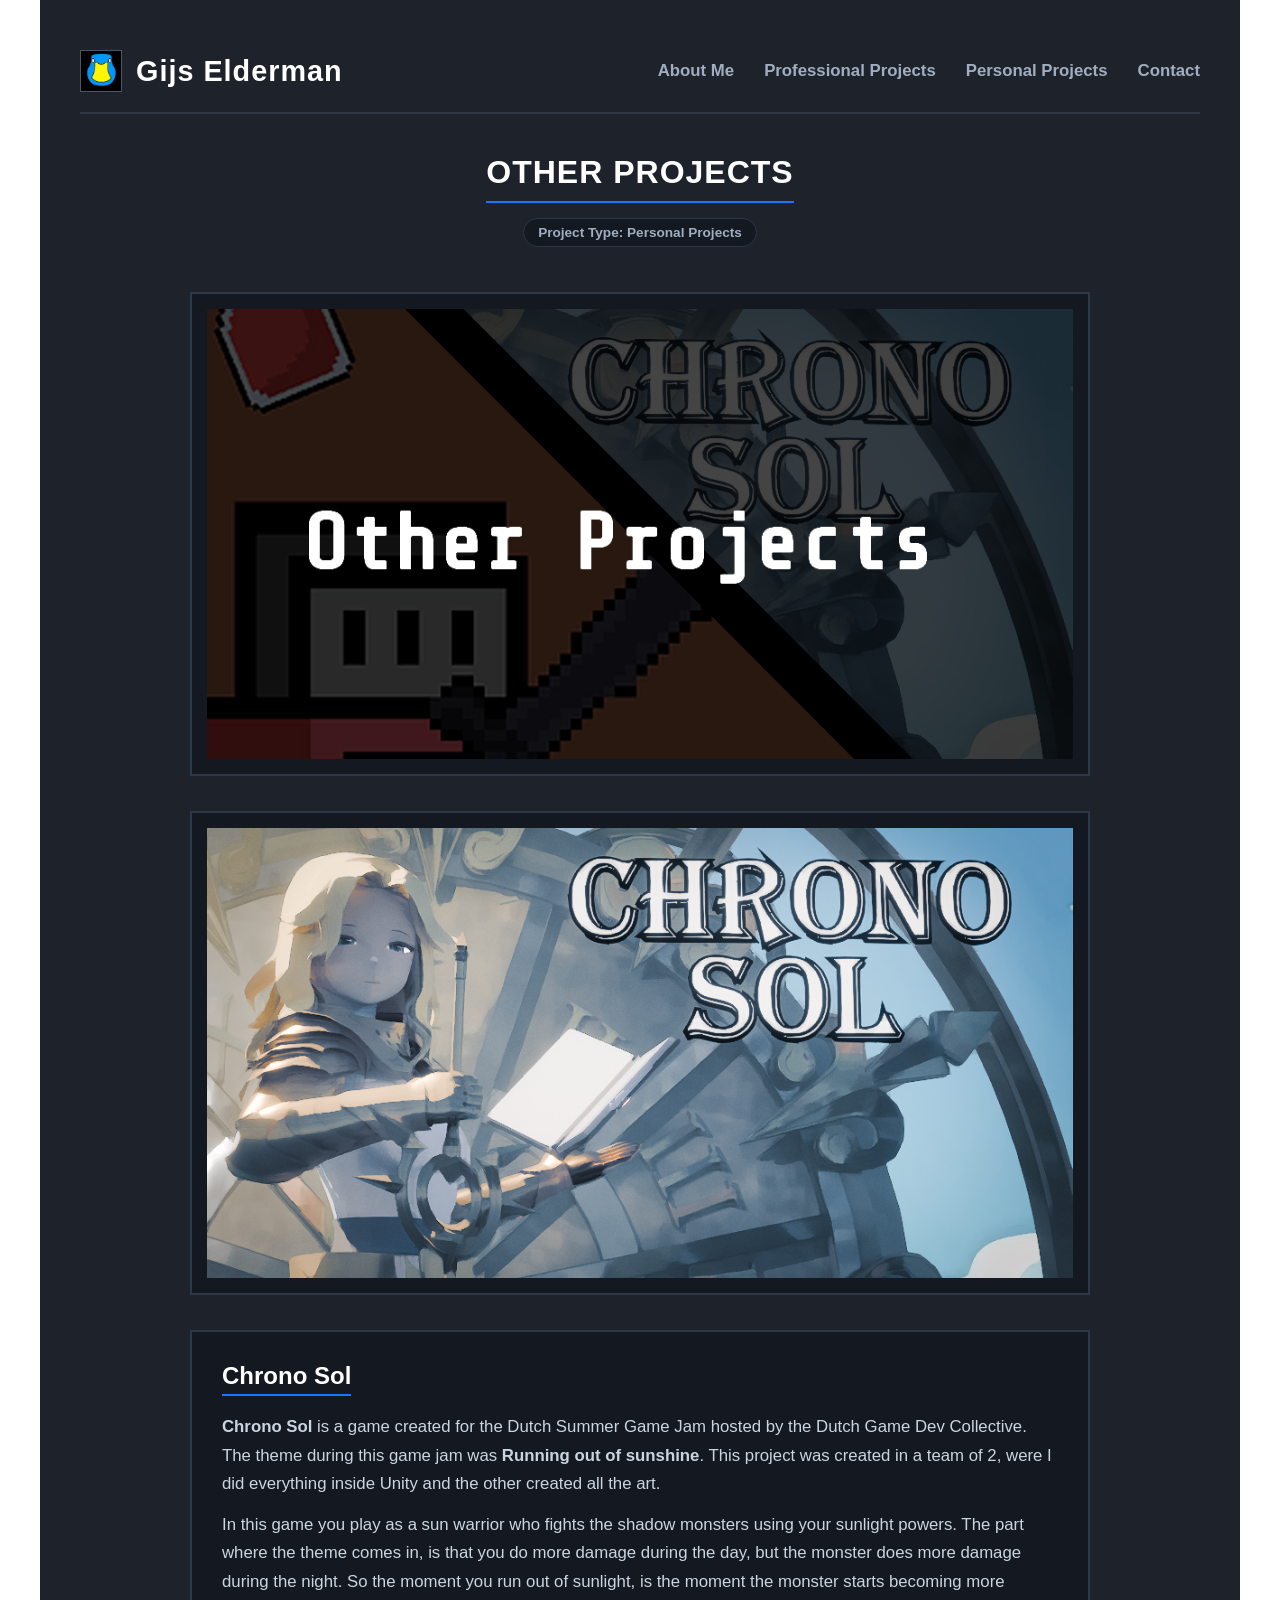
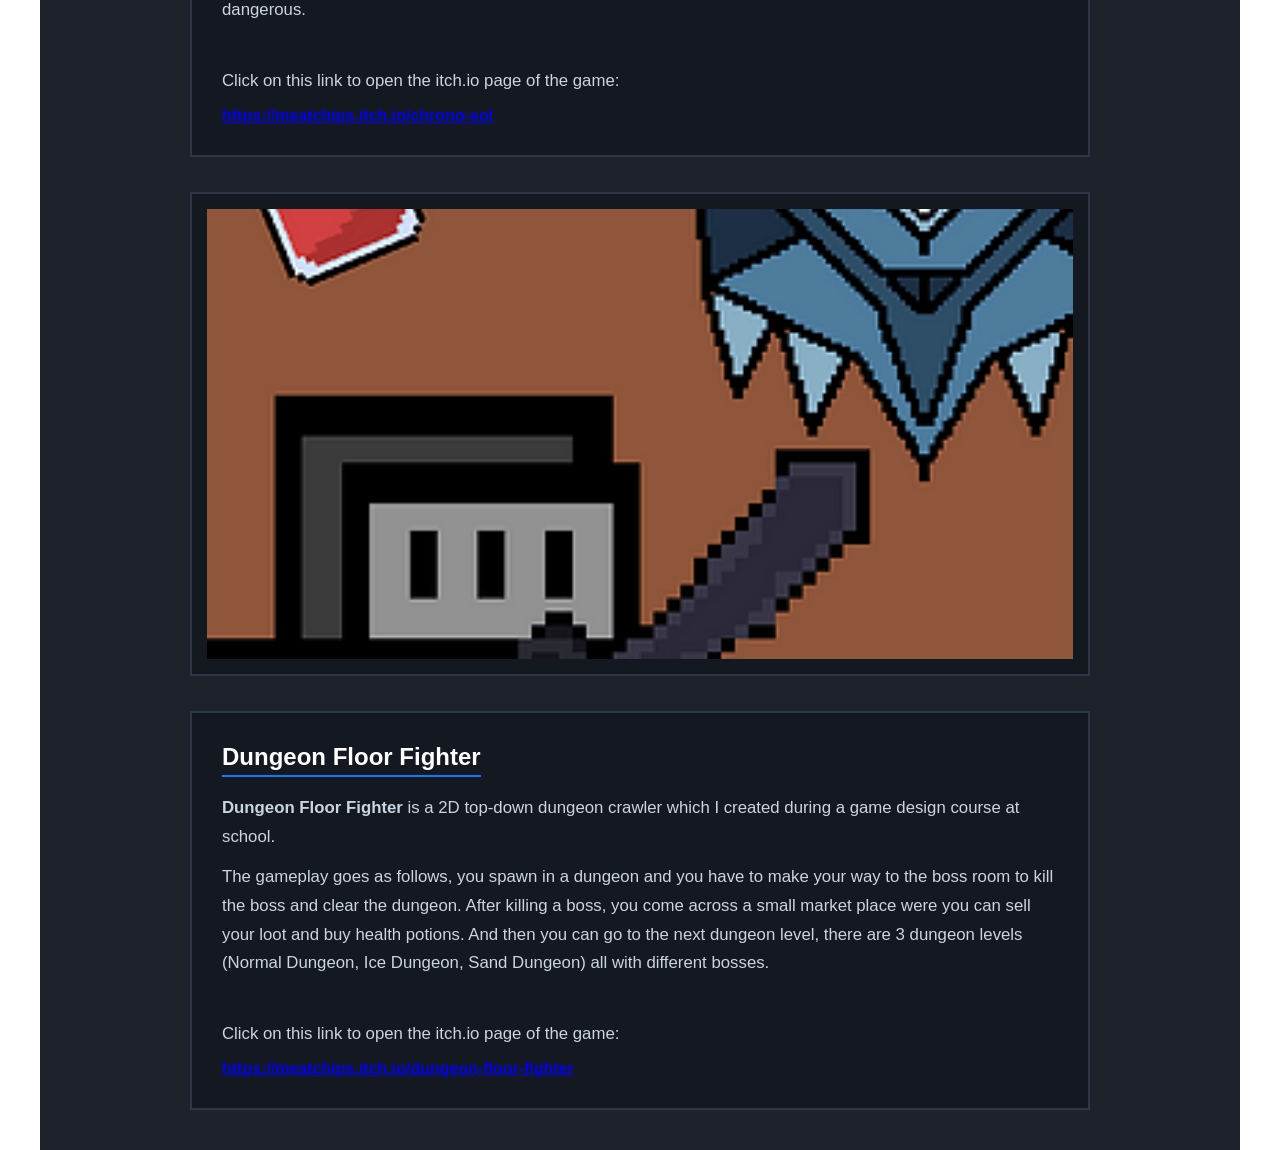
==== other_personal_projects.html @ 415bedf1 "Add files via upload" ====
<!DOCTYPE html>
<html lang="en">
<head>
    <meta charset="UTF-8">
    <meta name="viewport" content="width=device-width, initial-scale=1.0">
    <title>Project One - Portfolio</title>
    <link rel="stylesheet" href="style.css">
    <link rel="icon" type="image/png" href="images/Goose.png">
</head>
<body>

    <div class="portfolio-container">
        
        <!-- Top Header (Name/Icon | Nav Menu) -->
        <header class="top-header">
            <div class="brand-box">
                <img src="images/Goose.png" alt="Icon" class="brand-icon">
                <a href="index.html" class="brand-name">Gijs Elderman</a>
            </div>
            
            <nav class="table-of-contents">
                <a href="index.html#about">About Me</a>
                <a href="index.html#professional-projects">Professional Projects</a>
                <a href="index.html#personal-projects">Personal Projects</a>
                <a href="index.html#contact">Contact</a>
            </nav>
        </header>

        <section class="project-story-section">
            
            <!-- Project Title & Badges Header -->
            <div class="story-header">
                <h2>Other Projects</h2>
                <div class="project-badges">
                    <span class="badge">Project Type: Personal Projects</span>
                </div>
            </div>

            <!-- First image -->
            <div class="story-media-box">
                <img src="images/other_projects/OtherProjectsBanner.png" alt="Projects Banner">
            </div>

            <!-- Second image -->
            <div class="story-media-box">
                <img src="images/other_projects/DGDC_GAMEJAM_Coverartbanner.png" alt="Project Screenshot 1">
            </div>

            <!-- First textbox -->
            <div class="story-text-card">
                <h3>Chrono Sol</h3>
                <p><strong>Chrono Sol</strong> is a game created for the Dutch Summer Game Jam hosted by the Dutch Game Dev Collective. The theme during this game jam was <strong>Running out of sunshine</strong>. This project was created in a team of 2, were I did everything inside Unity and the other created all the art.</p>
                <p>In this game you play as a sun warrior who fights the shadow monsters using your sunlight powers. The part where the theme comes in, is that you do more damage during the day, but the monster does more damage during the night. So the moment you run out of sunlight, is the moment the monster starts becoming more dangerous.</p>
                <br>
                <p>Click on this link to open the itch.io page of the game:</p>
                <a href="https://meatchips.itch.io/chrono-sol"><strong>https://meatchips.itch.io/chrono-sol</strong></a>
            </div>

            <!-- Third image -->
            <div class="story-media-box">
                <img src="images/other_projects/DungeonFloorFigher.png" alt="Project Screenshot 2">
            </div>

            <!-- Second textbox -->
            <div class="story-text-card">
                <h3>Dungeon Floor Fighter</h3>
                <p><strong>Dungeon Floor Fighter</strong> is a 2D top-down dungeon crawler which I created during a game design course at school.</p>
                <p>The gameplay goes as follows, you spawn in a dungeon and you have to make your way to the boss room to kill the boss and clear the dungeon. After killing a boss, you come across a small market place were you can sell your loot and buy health potions. And then you can go to the next dungeon level, there are 3 dungeon levels (Normal Dungeon, Ice Dungeon, Sand Dungeon) all with different bosses.</p>
                <br>
                <p>Click on this link to open the itch.io page of the game:</p>
                <a href="https://meatchips.itch.io/dungeon-floor-fighter"><strong>https://meatchips.itch.io/dungeon-floor-fighter</strong></a>
            </div>

            <div id="imageModal" class="modal">
                <span class="close-modal">&times;</span>
                <img class="modal-content" id="expandedImg" alt="Expanded View">
            </div>

            <script>
                // Get the modal elements
                const modal = document.getElementById("imageModal");
                const modalImg = document.getElementById("expandedImg");
                const closeBtn = document.getElementsByClassName("close-modal")[0];

                // Find all images in your dropdowns and media boxes
                const images = document.querySelectorAll(".dropdown-media img, .story-media-box img");

                // When an image is clicked, open the modal and display that image
                images.forEach(img => {
                    img.addEventListener("click", function() {
                        modal.style.display = "block";
                        modalImg.src = this.src;
                    });
                });

                // Close modal when clicking the 'X' button
                closeBtn.onclick = function() {
                    modal.style.display = "none";
                }

                // Close modal when clicking anywhere outside the image background
                modal.onclick = function(event) {
                    if (event.target === modal) {
                        modal.style.display = "none";
                    }
                }
            </script>
</body>
</html>
---- style.css ----
:root{
/* Border: */
    --border-radius-size: 0px;
    --border-color: #2d3748;
    
/* Background colors: */
    --bg-body: #0b0f19;
    --bg-main: #1e222b;
    --bg-card: #141820;

/* Text Colors: */
    --primary-color: #1678f9;
    --text-main: #ffffff;
    --text-muted: #a0aec0;
    --text-body: #cbd5e1;
}

/* ==========================================================================
   01. GLOBAL RESET & BASE STYLES
   ========================================================================== */

*, *::before, *::after {
    margin: 0;
    padding: 0;
    box-sizing: border-box;
}

body {
    font-family: 'Segoe UI', Tahoma, Geneva, Verdana, sans-serif;
    background-image: url('images/Space.png');
    background-size: cover;    
    background-position: center;  
    background-repeat: no-repeat; 
    background-attachment: fixed;  
    color: var(--text-body);
    display: flex;
    justify-content: center;
    min-height: 100vh;
    padding: 0;
}


/* ==========================================================================
   02. MAIN CONTAINER (Dark Theme, Full Width)
   ========================================================================== */

.portfolio-container {
    width: 100%;
    max-width: 1200px;
    min-height: 100vh;
    background: var(--bg-main);
    padding: 40px;
    display: flex;
    flex-direction: column;
    gap: 40px;
}


/* ==========================================================================
   03. TOP HEADER & NAVIGATION
   ========================================================================== */

.top-header {
    position: sticky;
    top: 0;
    background-color: var(--bg-main);
    z-index: 1000;
    border-bottom: 2px solid var(--border-color);
    padding-top: 10px; 
    padding-bottom: 20px;
    display: flex;
    justify-content: space-between;
    align-items: center;
    gap: 20px;
}

.brand-box {
    display: flex;
    align-items: center;
    gap: 14px;
}

.brand-name {
    text-decoration: none;
    color: var(--text-main);
    font-size: 1.8rem;
    font-weight: 800;
    letter-spacing: 1px;
}

.brand-name:hover {
    color: var(--primary-color);
}

.brand-icon {
    width: 42px;
    height: 42px;
    object-fit: cover;
    border-radius: var(--border-radius-size);;
    border: 1px solid #4a5568;
}

.table-of-contents {
    display: flex;
    gap: 30px;
    align-items: center;
}

.table-of-contents a {
    text-decoration: none;
    color: var(--text-muted);
    font-weight: 700;
    font-size: 1.05rem;
    transition: color 0.2s ease;
}

.table-of-contents a:hover {
    color: var(--primary-color);
}

/* ==========================================================================
   04. ABOUT ME SECTION (2-Column Layout)
   ========================================================================== */

.about-me-box {
    background-color: transparent;
}

.about-me-box h2, 
.projects-box h2,
.contact-box h2 {
    margin-bottom: 25px;
    font-size: 1.6rem;
    color: var(--text-main);
    border-bottom: 2px solid var(--primary-color);
    padding-bottom: 8px;
    display: inline-block;
    text-transform: uppercase;
    letter-spacing: 1px;
}

/* Main 2-column layout */
.about-grid { 
    display: grid;
    grid-template-columns: 280px 1fr;
    gap: 25px;
    align-items: start;
}

/* Left column: stacks profile card above skills/games card */
.about-left {
    display: flex;
    flex-direction: column;
    gap: 20px;
}

.profile-card {
    border: 2px solid var(--border-color);
    background: var(--bg-card);
    border-radius: var(--border-radius-size);
    padding: 12px;
}

.profile-card img {
    width: 100%;
    height: 300px;
    object-fit: contain;
    border-radius: var(--border-radius-size);;
    display: block;
}

.favorite-games-card {
    border: 2px solid var(--border-color);
    background: var(--bg-card);
    border-radius: var(--border-radius-size);
    padding: 20px;
}

.favorite-games-card h3 {
    font-size: 1.1rem;
    color: var(--text-main);
    margin-bottom: 12px;
}

.favorite-games-card p {
    font-size: 0.95rem;
    color: var(--text-muted);
    line-height: 1.6;
}

/* Right column: Single large card containing all text */
.about-right {
    display: flex;
    flex-direction: column;
    height: 100%;
}

.about-block {
    background: var(--bg-card);
    border: 2px solid var(--border-color);
    border-radius: var(--border-radius-size);
    padding: 25px;
    height: 100%;
}

.about-block ul {
    margin-top: 4px;
    padding-left: 20px; 
    display: flex;
    flex-direction: column;
    gap: 8px;
}

.about-block li {
    font-size: 1.05rem;
    color: var(--text-body);
    line-height: 1.35;
}

.tech-list .primary {
    color: var(--text-heading);
    font-weight: 500;
}

.tech-list .secondary {
    color: var(--text-body);
    opacity: 0.65;
}

.about-right p {
    line-height: 1.7;
    color: var(--text-body);
    font-size: 1.05rem;
}

.about-right strong {
    font-weight: 700;
    color: var(--text-main);
}


/* ==========================================================================
   05. PROJECTS SECTION & CARDS
   ========================================================================== */

.projects-box {
    background-color: transparent;
}

.project-grid {
    display: grid;
    grid-template-columns: repeat(2, 1fr);
    gap: 20px;
    margin-top: 20px;
}

a.project-card {
    border: 2px solid var(--border-color);
    padding: 20px;
    background: var(--bg-card); 
    border-radius: var(--border-radius-size);
    display: flex;
    flex-direction: column;
    text-decoration: none; 
    color: inherit; 
    transition: border-color 0.2s ease;
}

a.project-card:hover {
    border-color: var(--primary-color);
}

.project-card h3 {
    font-size: 1.25rem;
    margin-bottom: 10px;
    color: var(--text-main);
}

.project-card img {
    width: 100%;
    height: 240px;
    object-fit: cover;
    border-radius: var(--border-radius-size);
    margin-bottom: 12px;
    background-color: var(--bg-body);
    padding: 2px;
    border: 2px solid var(--border-color);
}

.project-card p {
    font-size: 0.95rem;
    color: var(--text-muted);
    line-height: 1.5;
}


/* ==========================================================================
   06. CONTACT SECTION
   ========================================================================== */

.contact-box {
    background-color: transparent;
    text-align: center;
    padding-top: 20px;
}

.contact-content {
    background: var(--bg-card);
    border: 2px solid var(--border-color);
    border-radius: var(--border-radius-size);
    padding: 30px;
    display: flex;
    flex-direction: column;
    align-items: center;
    gap: 20px;
    margin-top: 20px;
}

.contact-content p {
    font-size: 1.05rem;
    color: var(--text-body);
    line-height: 1.6;
}

.contact-content a.email-link {
    color: var(--primary-color);
    text-decoration: none;
    font-weight: 700;
    transition: color 0.2s ease;
}

.contact-content a.email-link:hover {
    color: var(--text-main);
    text-decoration: underline;
}

.social-icons {
    display: flex;
    gap: 25px;
    align-items: center;
    margin-top: 10px;
}

.social-icon-link {
    display: inline-block;
    transition: transform 0.2s ease, opacity 0.2s ease;
}

.social-icon-link img {
    width: 36px;
    height: 36px;
    object-fit: contain;
    filter: brightness(0.8);
    transition: filter 0.2s ease;
}

.social-icon-link:hover {
    transform: translateY(-3px);
}

.social-icon-link:hover img {
    filter: brightness(1.2);
}


/* ==========================================================================
   07. RESPONSIVE MEDIA QUERIES
   ========================================================================== */

@media (max-width: 900px) {
    .about-grid {
        grid-template-columns: 1fr;
    }
}

@media (max-width: 768px) {
    .portfolio-container {
        padding: 20px;
    }

    .top-header {
        flex-direction: column;
        align-items: center;
        text-align: center;
    }

    .table-of-contents {
        flex-direction: column;
        align-items: center;
        gap: 12px;
    }

    .project-grid {
        grid-template-columns: 1fr; 
    }
}

/* ==========================================================================
   VERTICAL STORYLINE LAYOUT STYLES
   ========================================================================== */

.project-story-section {
    display: flex;
    flex-direction: column;
    gap: 35px; /* Creates clean, consistent spacing between each block */
    max-width: 900px;
    margin: 0 auto;
    width: 100%;
}

.story-header {
    text-align: center;
    margin-bottom: 10px;
}

.story-header h2 {
    font-size: 2rem;
    color: var(--text-main);
    border-bottom: 2px solid var(--primary-color);
    padding-bottom: 10px;
    display: inline-block;
    text-transform: uppercase;
    letter-spacing: 1px;
}

.project-badges {
    display: flex;
    justify-content: center;
    gap: 15px;
    margin-top: 15px;
    flex-wrap: wrap;
}

.badge {
    background: var(--bg-card);
    border: 1px solid var(--border-color);
    padding: 6px 14px;
    border-radius: 20px;
    font-size: 0.85rem;
    color: var(--text-muted);
    font-weight: 600;
}

/* Media Blocks (Images / Videos) */
.story-media-box {
    background: var(--bg-card);
    border: 2px solid var(--border-color);
    border-radius: var(--border-radius-size);
    padding: 15px;
    display: flex;
    flex-direction: column;
    gap: 10px;
}

.story-media-box img {
    width: 100%;
    max-height: 450px;
    object-fit: cover;
    border-radius: var(--border-radius-size);
    display: block;
}

/* Text Story Cards */
.story-text-card {
    background: var(--bg-card);
    border: 2px solid var(--border-color);
    border-radius: var(--border-radius-size);
    padding: 30px;
    display: flex;
    flex-direction: column;
    gap: 12px;
}

.story-text-card h3 {
    font-size: 1.5rem;
    color: var(--text-main);
    display: inline-block;
    align-self: flex-start;
    border-bottom: 2px solid var(--primary-color);
    padding-bottom: 4px;
    margin-bottom: 5px;
}

.story-text-card h4 {
    font-size: 1.25rem;
    color: var(--text-main);
    border-left: 4px solid var(--primary-color);
    padding-left: 12px;
    margin-bottom: 5px;
}

.story-text-card p {
    font-size: 1.05rem;
    color: var(--text-body);
    line-height: 1.7;
}

.story-text-card ul {
    margin-top: 4px;
    padding-left: 20px; 
    display: flex;
    flex-direction: column;
    gap: 8px;
}

.story-text-card li {
    font-size: 1.05rem;
    color: var(--text-body);
    line-height: 1.35;
}

/* Collapsible Dropdown Button */
.contribution-dropdown {
    background: var(--bg-body);
    border: 2px solid var(--border-color);
    border-radius: var(--border-radius-size);
    margin-top: 10px;
    margin-bottom: 15px; /* Space before the next category heading */
    overflow: hidden;
    transition: border-color 0.2s ease;
}

.contribution-dropdown:hover {
    border-color: var(--primary-color);
}

/* The clickable button bar */
.contribution-dropdown summary {
    font-size: 1rem;
    font-weight: 600;
    color: var(--text-main);
    padding: 10px 14px;
    cursor: pointer;
    list-style: none; /* Removes default browser triangle */
    display: flex;
    align-items: center;
    justify-content: space-between;
}

/* Custom +/- toggle indicator on the right */
.contribution-dropdown summary::after {
    content: "+";
    font-size: 1.2rem;
    color: var(--primary-color);
    font-weight: 400;
}

.contribution-dropdown[open] summary::after {
    content: "-";
}

/* The content container revealed when opened */
.dropdown-content {
    padding: 12px 14px 16px 14px;
    border-top: 1px solid var(--border-color);
    display: flex;
    flex-direction: column;
    gap: 10px;
}

.dropdown-content p {
    font-size: 0.95rem;
    color: var(--text-body);
    line-height: 1.5;
}

/* Media/Image container inside dropdowns */
.dropdown-media {
    margin-top: 6px;
    display: flex;
    flex-direction: column;
    gap: 6px;
}

.dropdown-media img {
    width: 100%;
    max-height: 400px;
    object-fit: contain;
    border-radius: var(--border-radius-size);
    border: 1px solid var(--border-color);
}

.video-container {
    position: relative;
    width: 100%;
    padding-bottom: 56.25%; /* Creates a 16:9 aspect ratio */
    height: 0;
}

.video-container iframe {
    position: absolute;
    top: 0;
    left: 0;
    width: 100%;
    height: 100%;
    border-radius: var(--border-radius-size);
}

.divider {
    border: none;
    border-top: 4px solid var(--border-color);
    margin: 15px 0;
}

/* Make portfolio images look clickable */
.dropdown-media img, .story-media-box img {
    cursor: pointer;
    transition: opacity 0.2s ease;
}

.dropdown-media img:hover, .story-media-box img:hover {
    opacity: 0.85;
}

/* Modal Background Overlay */
.modal {
    display: none; /* Hidden by default */
    position: fixed;
    z-index: 2000; /* Stays on top of everything */
    padding-top: 60px;
    left: 0;
    top: 0;
    width: 100%;
    height: 100%;
    overflow: auto;
    background-color: rgba(11, 15, 25, 0.9); /* Dark background matching your theme */
}

/* The Expanded Image inside the Modal */
.modal-content {
    margin: auto;
    display: block;
    max-width: 85%;
    max-height: 80vh;
    object-fit: contain;
    border-radius: var(--border-radius-size);
    border: 2px solid var(--border-color);
    box-shadow: 0 10px 30px rgba(0, 0, 0, 0.5);
}

/* Close Button ('X') */
.close-modal {
    position: absolute;
    top: 25px;
    right: 40px;
    color: var(--text-main);
    font-size: 45px;
    font-weight: bold;
    cursor: pointer;
    transition: color 0.2s ease;
}

.close-modal:hover {
    color: var(--primary-color);
}
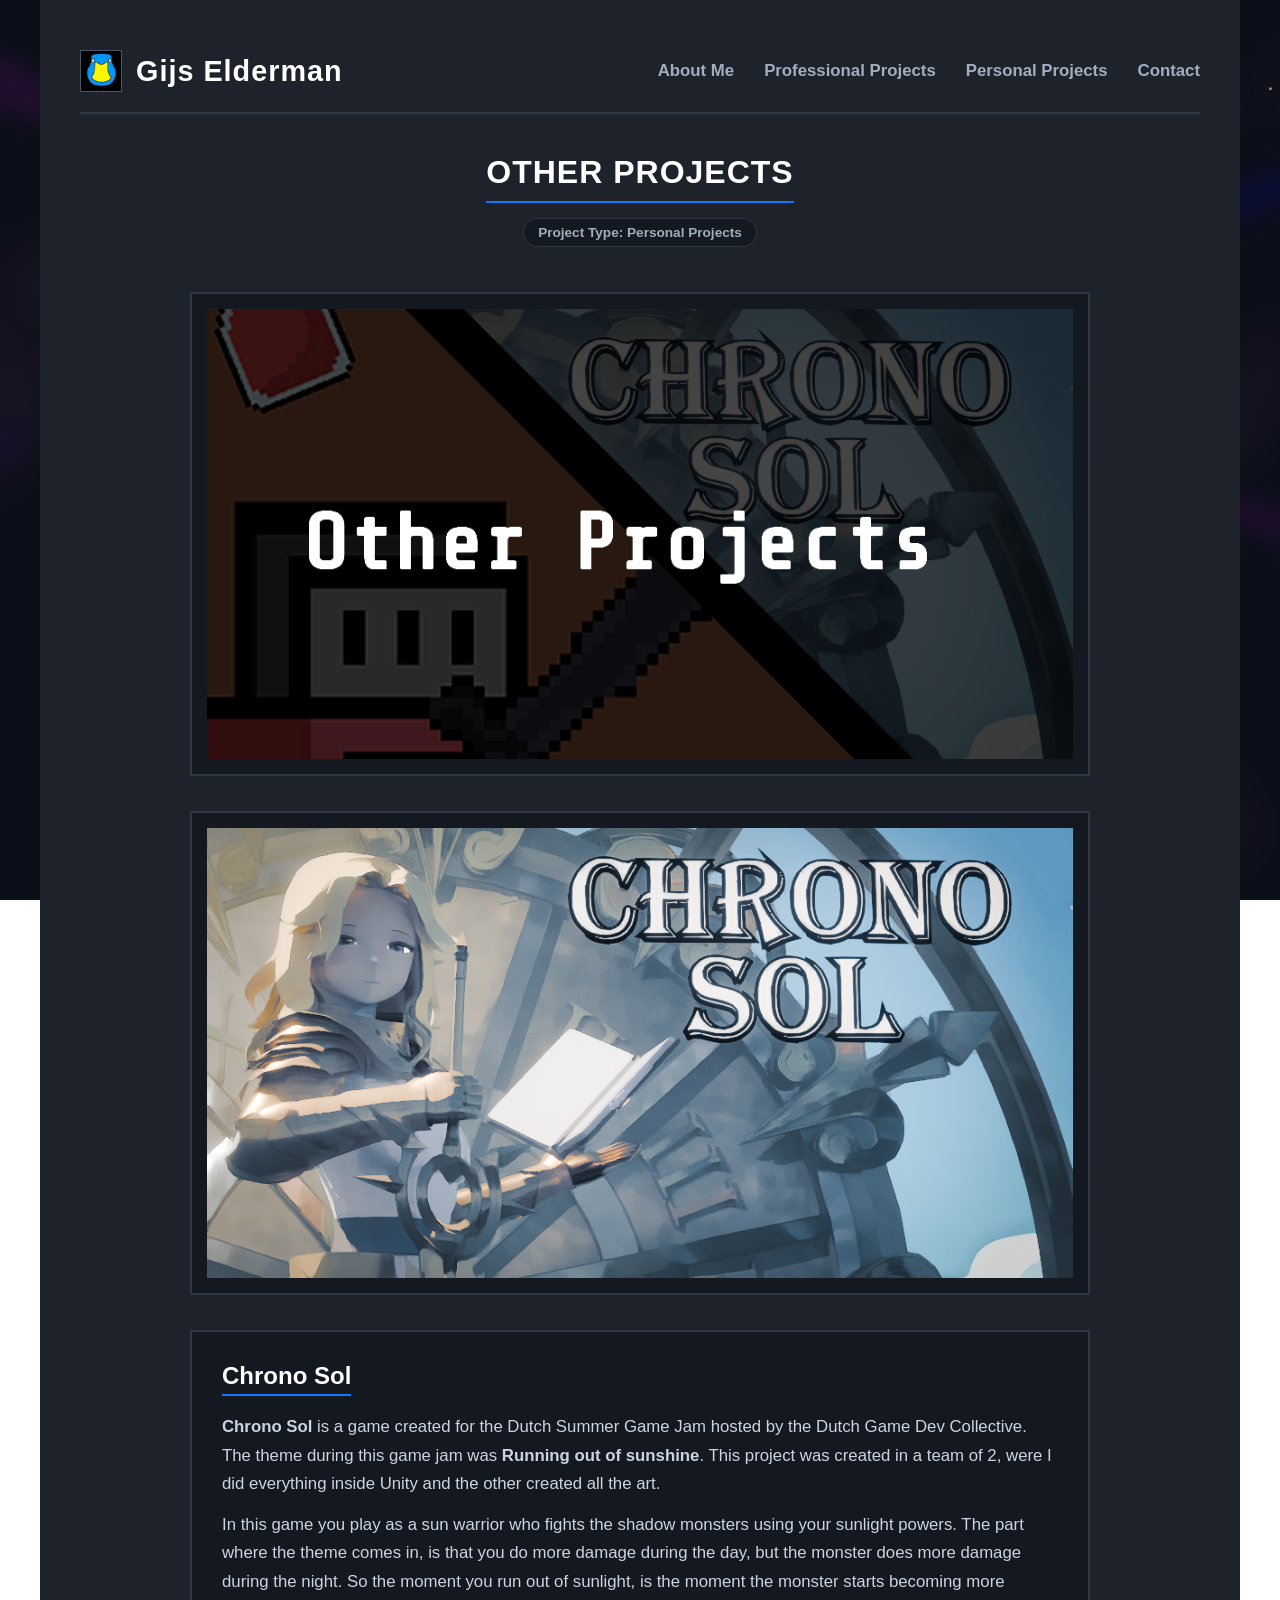
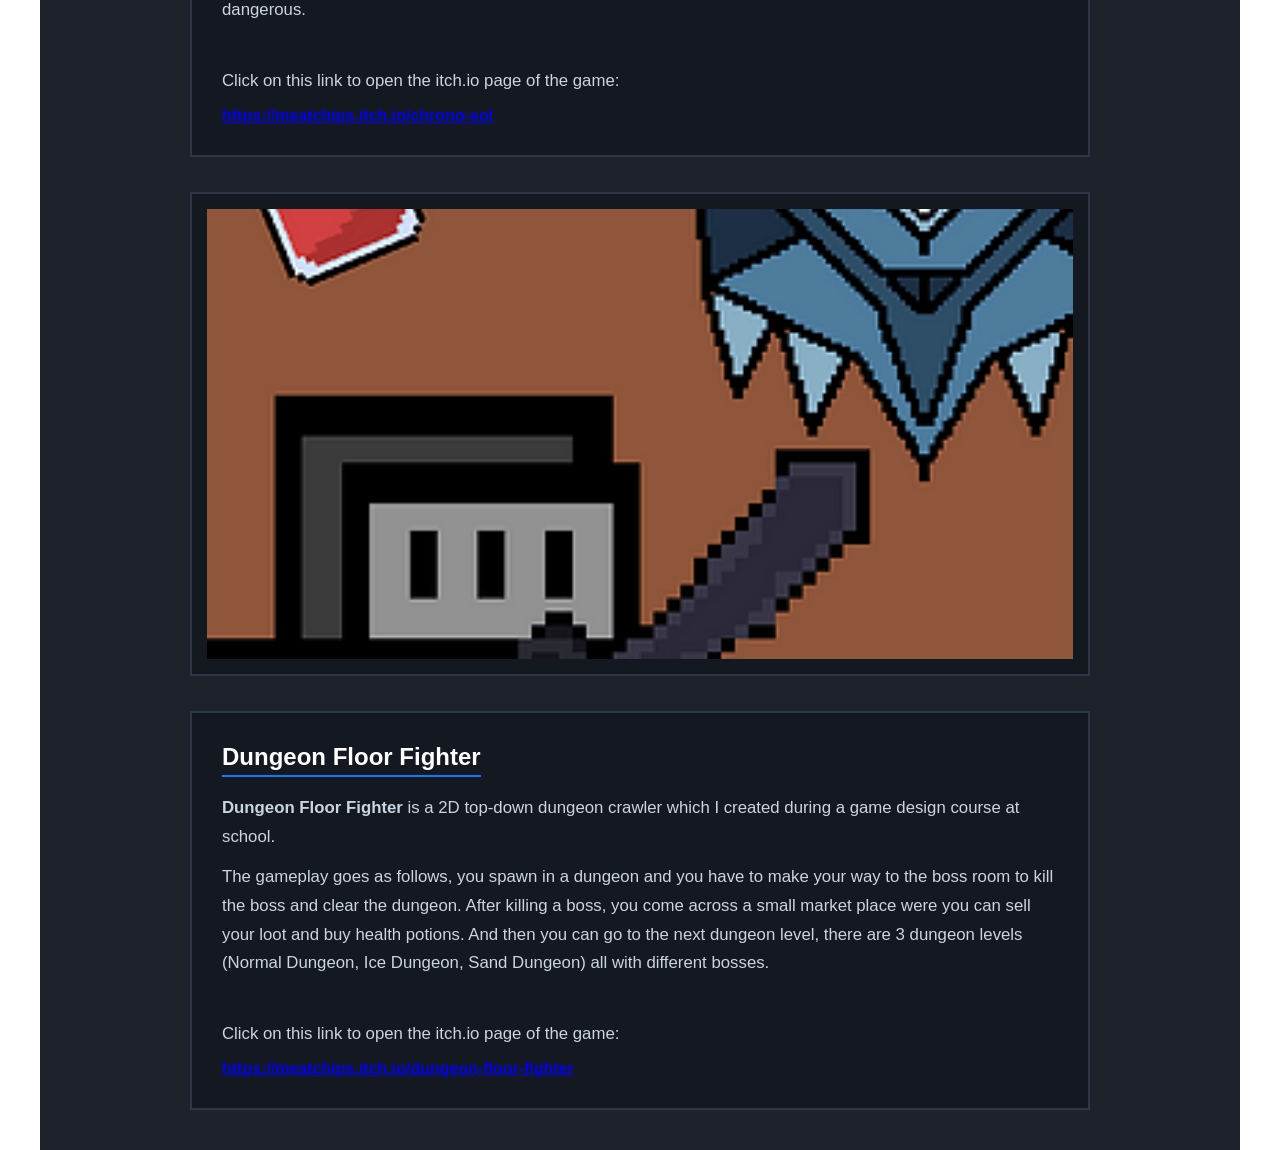
==== commit 36091899: "Changed pages title" ====
--- a/other_personal_projects.html
+++ b/other_personal_projects.html
@@ -3,7 +3,7 @@
 <head>
     <meta charset="UTF-8">
     <meta name="viewport" content="width=device-width, initial-scale=1.0">
-    <title>Project One - Portfolio</title>
+    <title>Other Projects</title>
     <link rel="stylesheet" href="style.css">
     <link rel="icon" type="image/png" href="images/Goose.png">
 </head>
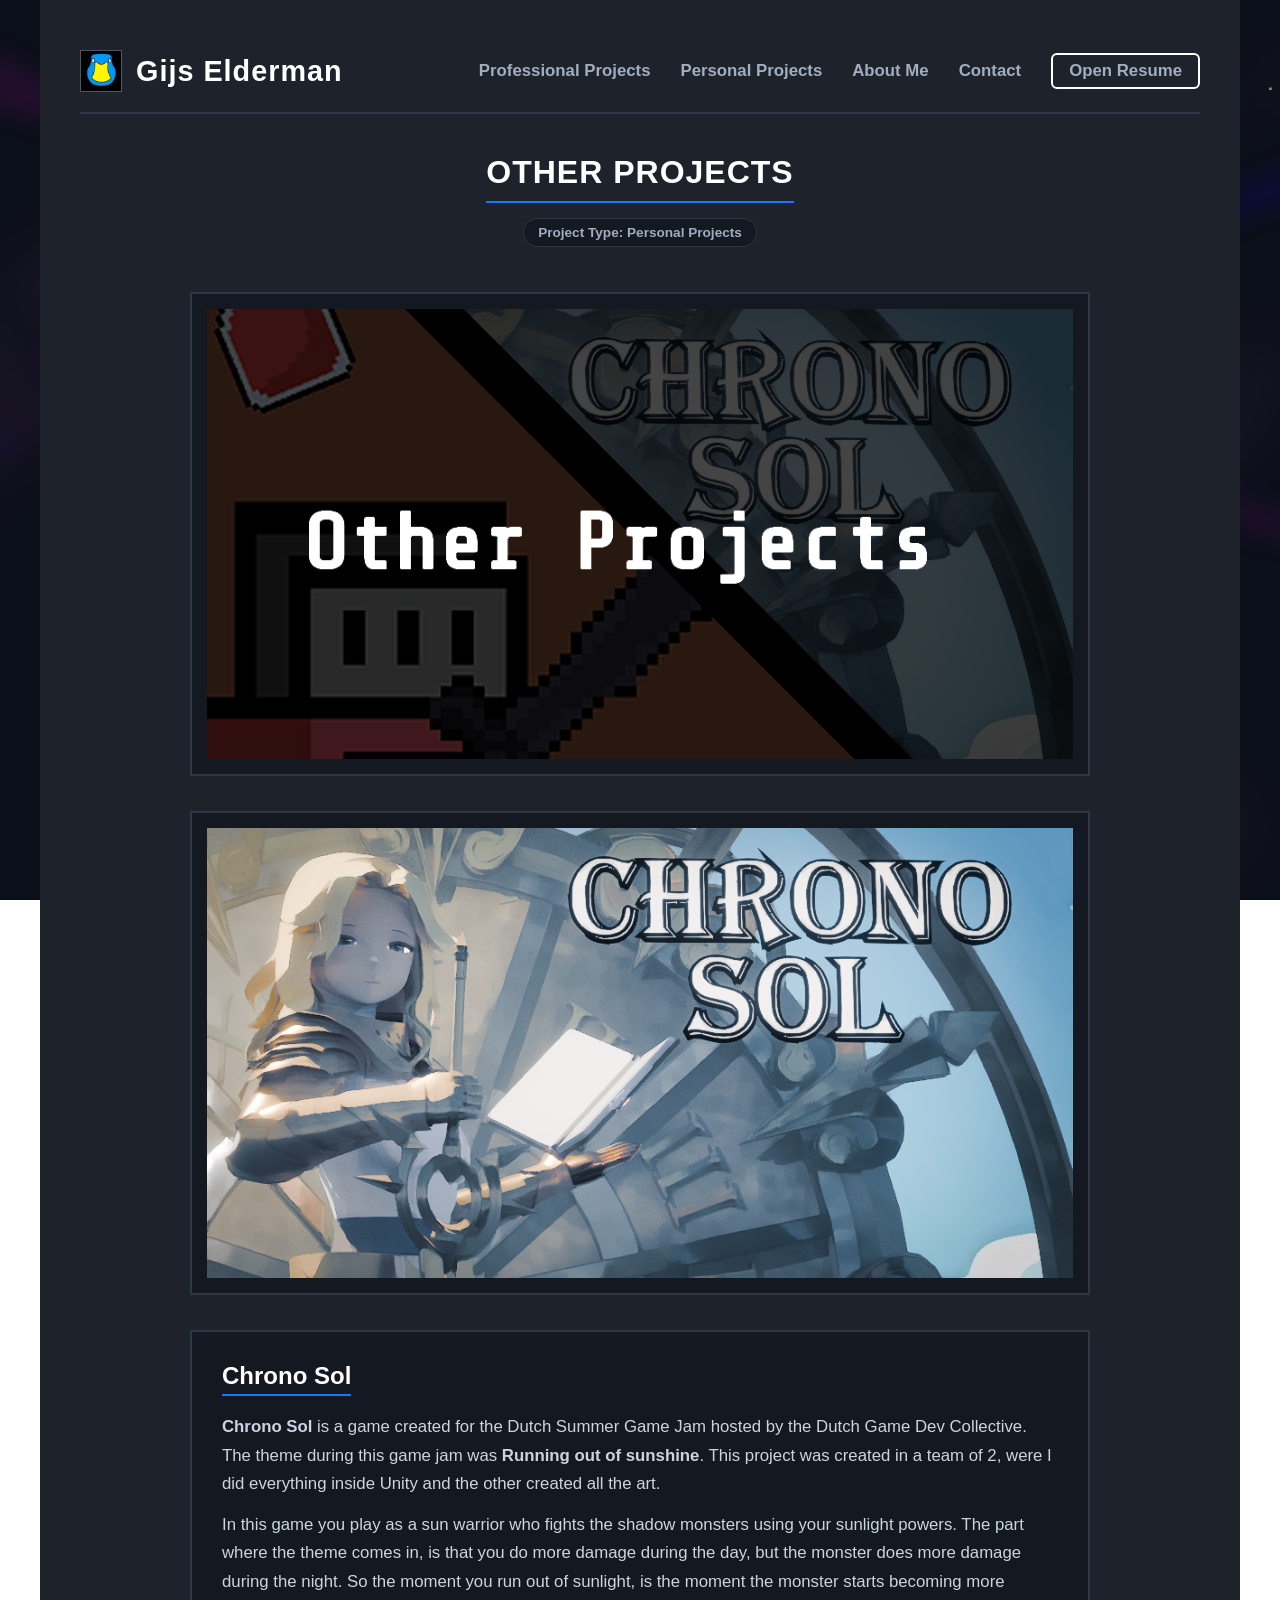
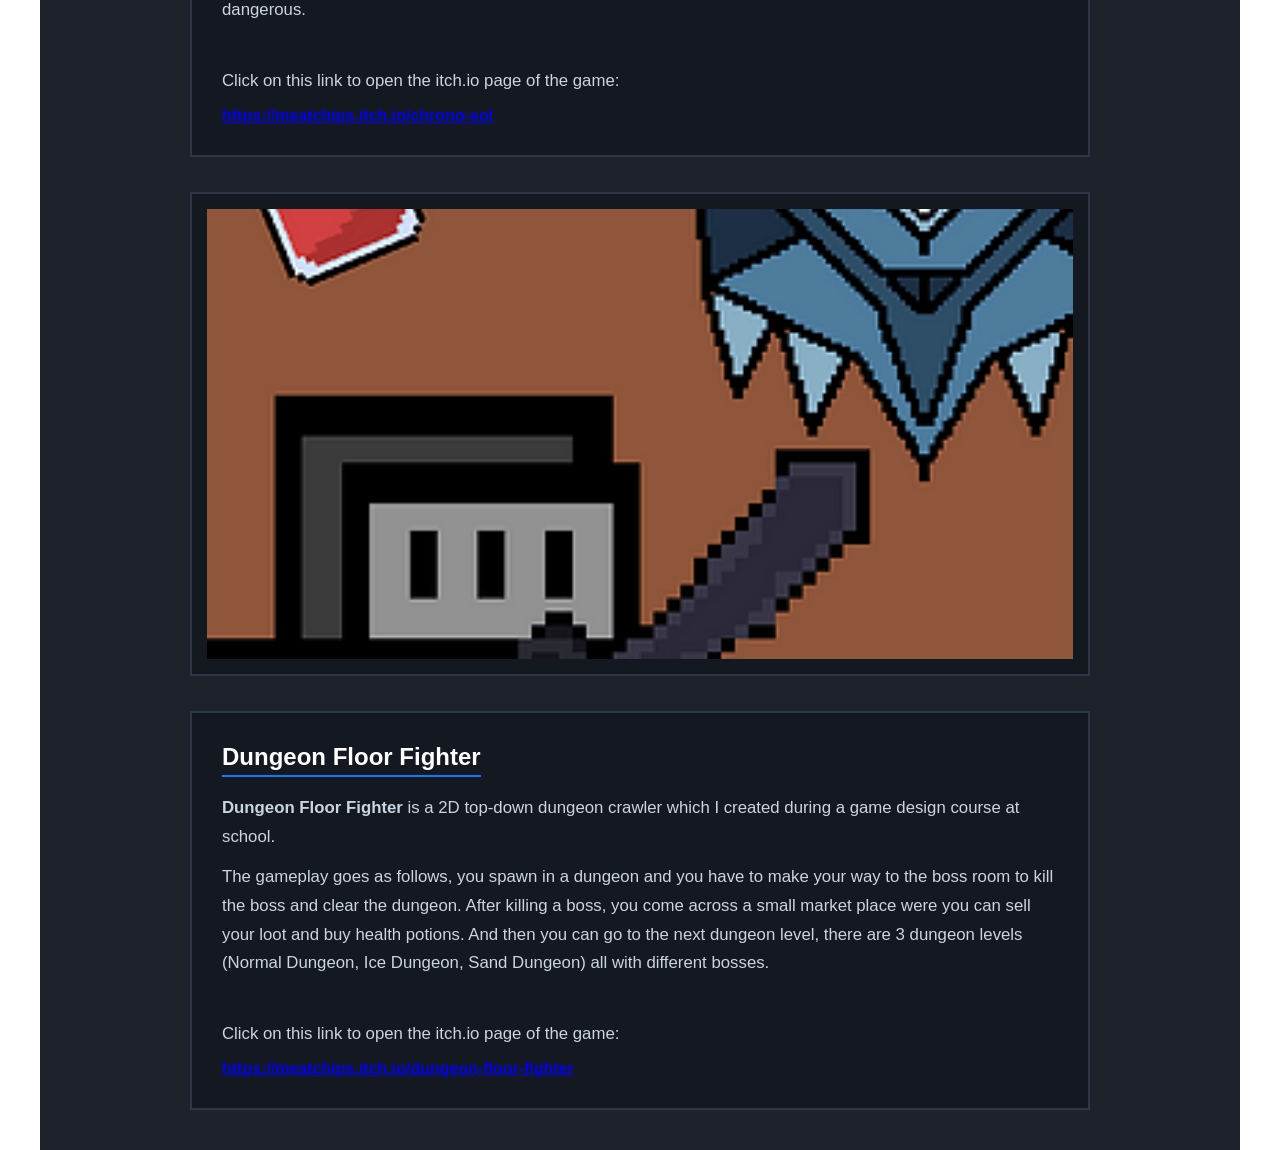
==== commit cc383ff8: "Resume, Main Page Layout - Added my resume - Changed the layout on the main page so the projects com" ====
--- a/other_personal_projects.html
+++ b/other_personal_projects.html
@@ -11,20 +11,21 @@
 
     <div class="portfolio-container">
         
-        <!-- Top Header (Name/Icon | Nav Menu) -->
-        <header class="top-header">
-            <div class="brand-box">
-                <img src="images/Goose.png" alt="Icon" class="brand-icon">
-                <a href="index.html" class="brand-name">Gijs Elderman</a>
-            </div>
-            
-            <nav class="table-of-contents">
-                <a href="index.html#about">About Me</a>
-                <a href="index.html#professional-projects">Professional Projects</a>
-                <a href="index.html#personal-projects">Personal Projects</a>
-                <a href="index.html#contact">Contact</a>
-            </nav>
-        </header>
+            <!-- Top Header (Name/Icon | Nav Menu) -->
+            <header class="top-header">
+                <div class="brand-box">
+                    <img src="images/Goose.png" alt="Icon" class="brand-icon">
+                    <a href="index.html" class="brand-name">Gijs Elderman</a>
+                </div>
+                
+                <nav class="table-of-contents">
+                    <a href="index.html#professional-projects">Professional Projects</a>
+                    <a href="index.html#personal-projects">Personal Projects</a>
+                    <a href="index.html#about">About Me</a>
+                    <a href="index.html#contact">Contact</a>
+                    <a href="GijsElderman_Resume.pdf" target="_blank" class="resume-btn">Open Resume</a>
+                </nav>
+            </header>
 
         <section class="project-story-section">
             
--- a/style.css
+++ b/style.css
@@ -118,6 +118,17 @@
     color: var(--primary-color);
 }
 
+.table-of-contents .resume-btn {
+    display: inline-flex;
+    align-items: center;
+    justify-content: center;
+    border: 2px solid #ffffff;
+    padding: 8px 16px;
+    border-radius: 6px;
+    line-height: 1;
+    transition: background-color 0.2s ease;
+}
+
 /* ==========================================================================
    04. ABOUT ME SECTION (2-Column Layout)
    ========================================================================== */
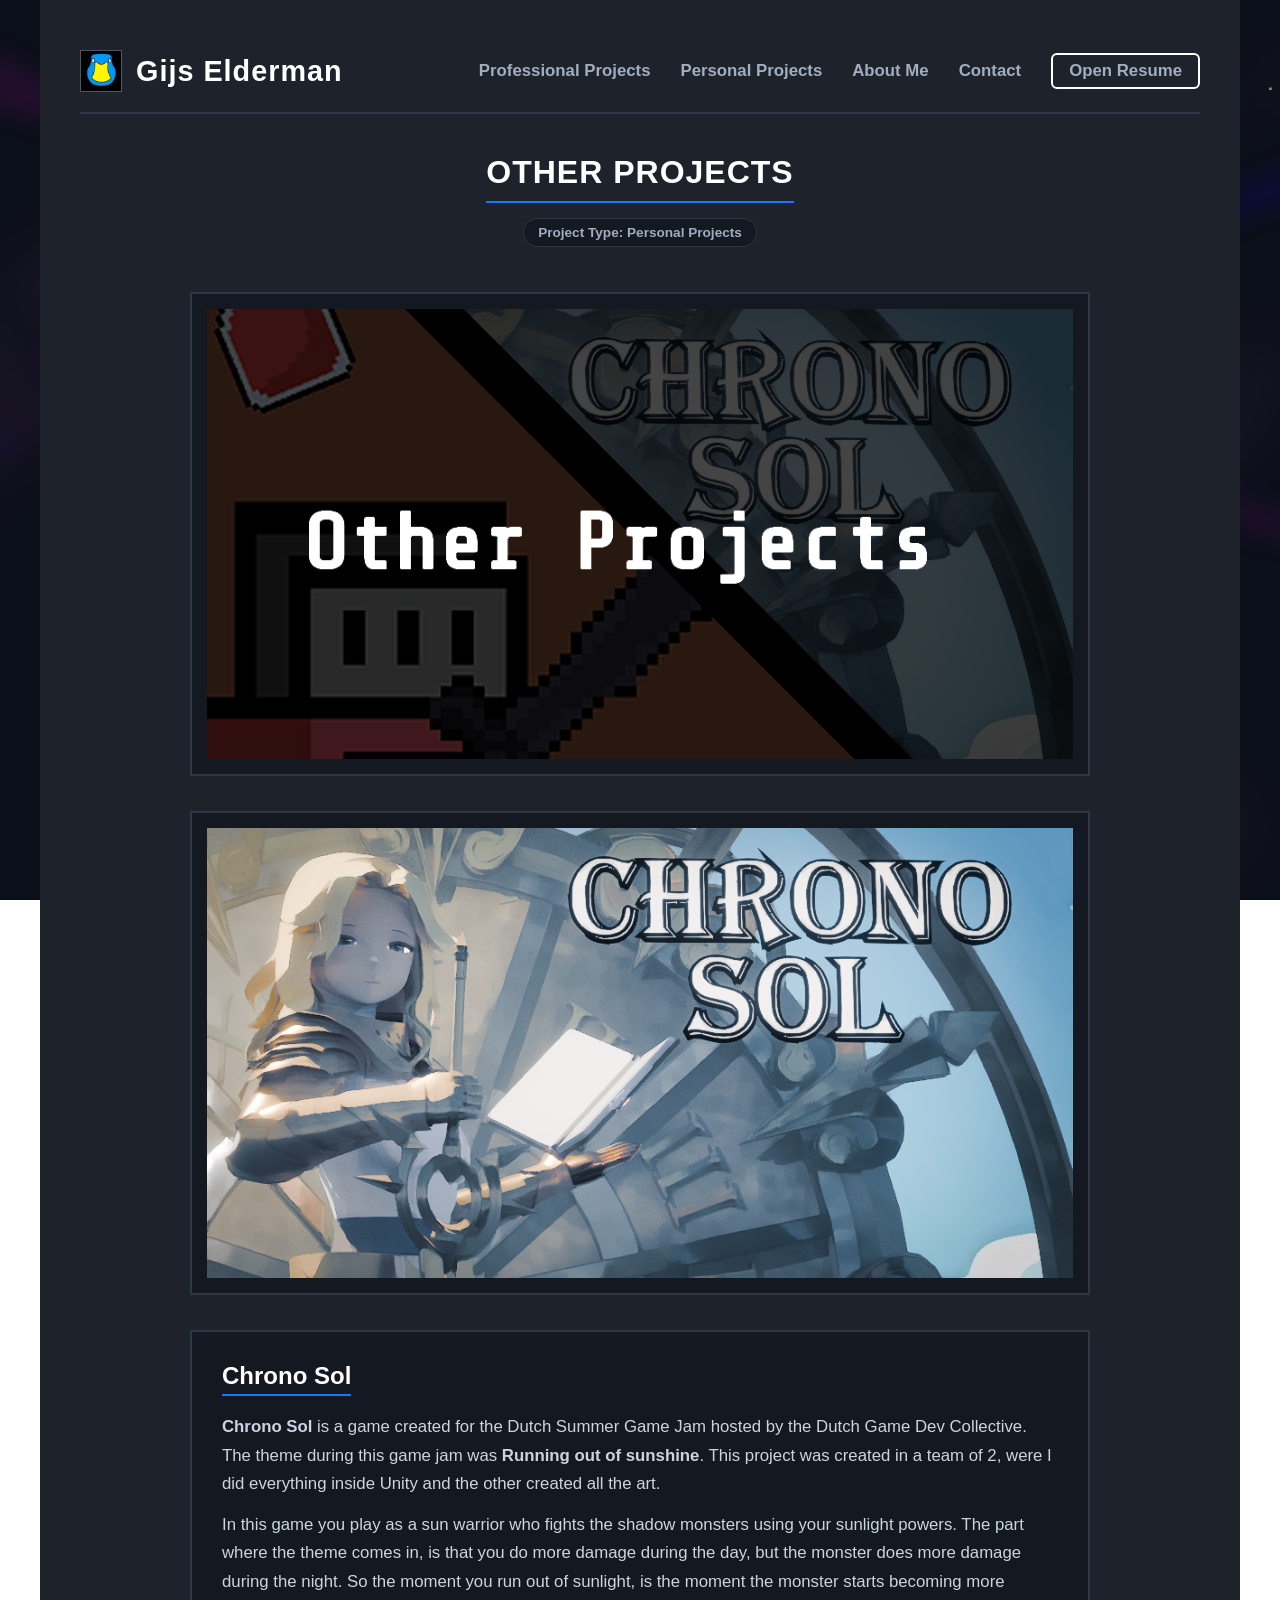
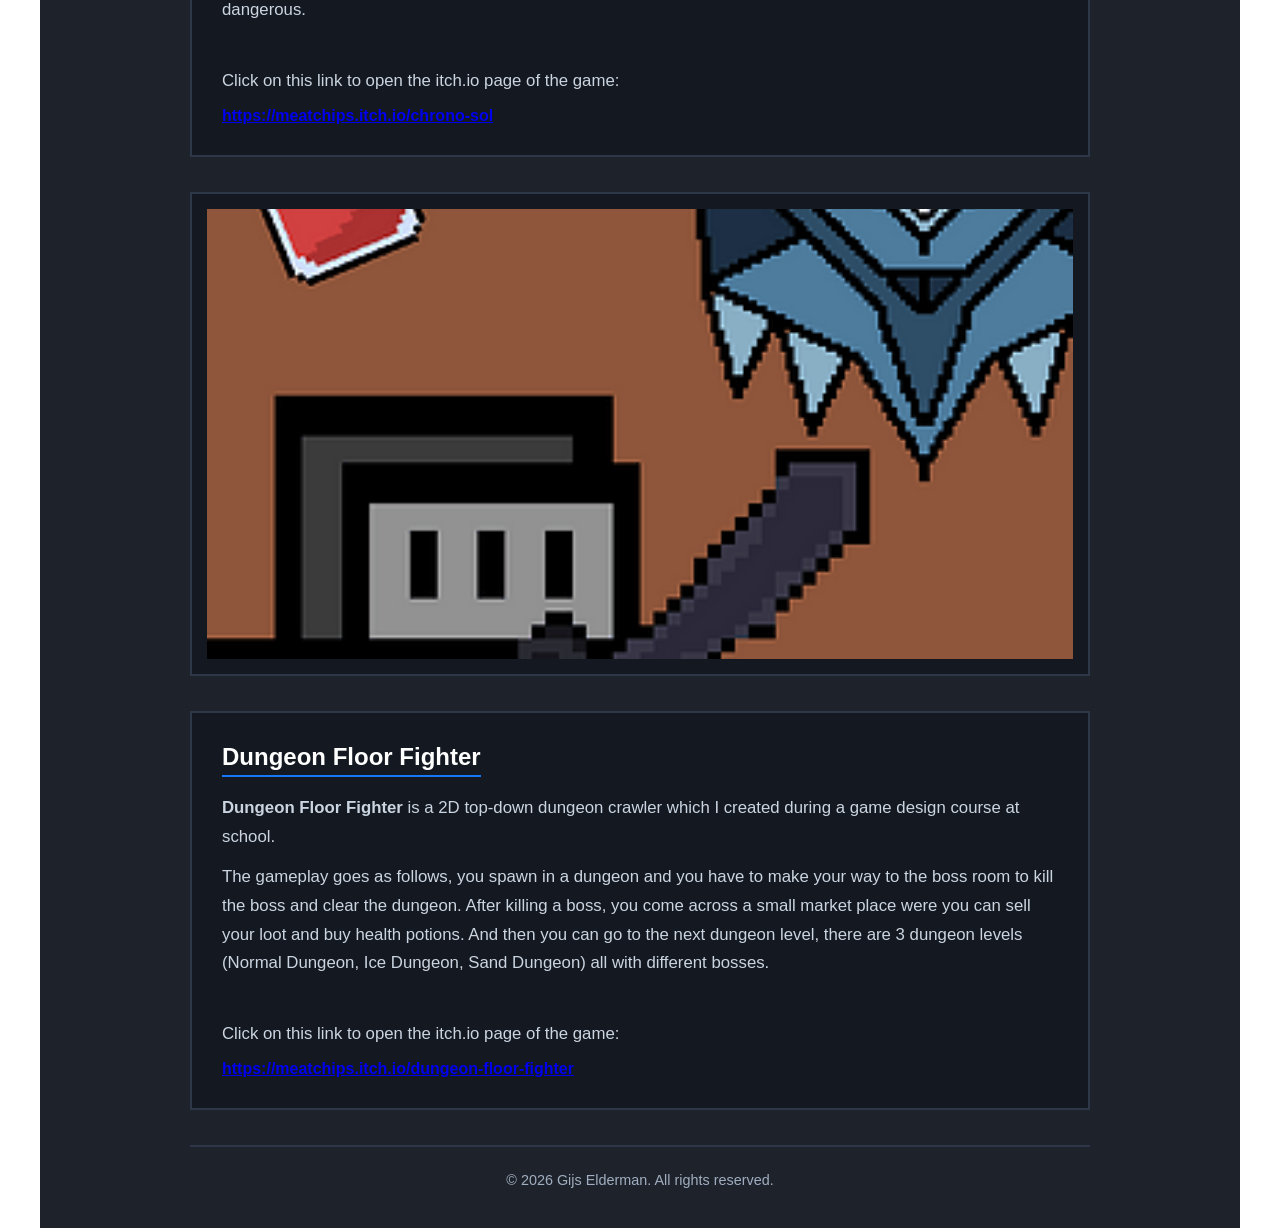
==== commit 9eb27244: "Footer + Video/Image place change - Added a footer to every page with copyright - Changed the order " ====
--- a/other_personal_projects.html
+++ b/other_personal_projects.html
@@ -76,6 +76,10 @@
                 <span class="close-modal">&times;</span>
                 <img class="modal-content" id="expandedImg" alt="Expanded View">
             </div>
+            
+            <footer class="site-footer">
+                <p>&copy; 2026</span> Gijs Elderman. All rights reserved.</p>
+            </footer>
 
             <script>
                 // Get the modal elements
@@ -106,5 +110,5 @@
                     }
                 }
             </script>
-</body>
+    </body>
 </html>
--- a/style.css
+++ b/style.css
@@ -373,6 +373,19 @@
     filter: brightness(1.2);
 }
 
+/* ==========================================================================
+06.5. FOOTER SECTION
+   ========================================================================== */
+
+.site-footer {
+    border-top: 2px solid var(--border-color);
+    padding-top: 25px;
+    margin-top: auto; 
+    text-align: center;
+    color: var(--text-muted);
+    font-size: 0.9rem;
+}
+
 
 /* ==========================================================================
    07. RESPONSIVE MEDIA QUERIES
